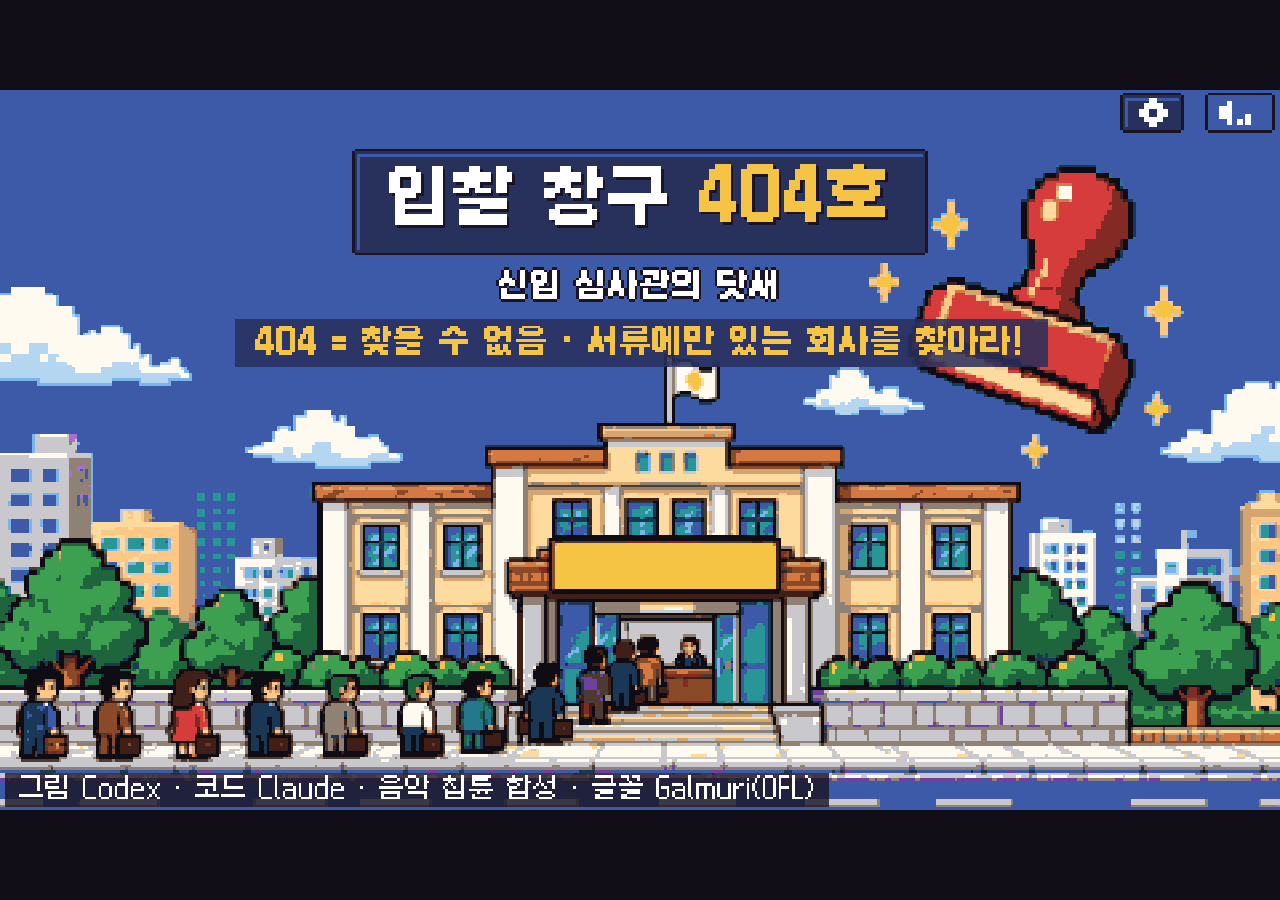
==== index.html @ ec7ae247 "입찰 창구 404호 웹 공개" ====
<!doctype html>
<html lang="ko">
<head>
<meta charset="utf-8">
<meta name="viewport" content="width=device-width,initial-scale=1,maximum-scale=1,user-scalable=no,viewport-fit=cover">
<title>입찰 창구 404호</title>
<link rel="stylesheet" href="assets/fonts.css">
<style>
  html,body{margin:0;height:100%;background:#120e18;overflow:hidden;touch-action:none;-webkit-user-select:none;user-select:none;-webkit-tap-highlight-color:transparent}
  body{display:flex;align-items:center;justify-content:center}
  canvas{display:block;image-rendering:pixelated;image-rendering:crisp-edges;background:#120e18}
  #fontwarm{position:absolute;left:-999px;top:0;font:12px G11}
  /* 세로 진입 안내: 화면을 눕혀 보여 주므로 처음 한 번 '왼쪽으로 눕혀 주세요' */
  #rot{position:fixed;inset:0;z-index:5;display:flex;flex-direction:column;align-items:center;justify-content:center;gap:14px;background:rgba(18,14,24,.93);color:#f6eedc;font:16px G11;text-align:center;padding:0 24px}
  #rot[hidden]{display:none}
  #rot b{font-family:G11B;color:#f6c445}
  #rot .s{font-size:13px;color:#7ab4e8;line-height:1.6;margin:0}
  #rot p{margin:0}
  #rot .ph{width:44px;height:76px;border:4px solid #f6eedc;border-radius:2px;box-shadow:0 0 0 4px #1a1424;position:relative;animation:rotph 2.4s steps(1) infinite}
  #rot .ph:after{content:'';position:absolute;left:14px;bottom:4px;width:8px;height:4px;background:#f6c445}
  @keyframes rotph{0%{transform:rotate(0)}40%{transform:rotate(-45deg)}55%{transform:rotate(-90deg)}100%{transform:rotate(-90deg)}}
  #rot button{font:16px G11B;color:#1a1424;background:#f6c445;border:3px solid #1a1424;box-shadow:0 3px 0 #1a1424;padding:12px 22px;min-height:48px}
</style>
</head>
<body>
<canvas id="c"></canvas>
<div id="rot" hidden><div class="ph"></div><p>휴대폰을 <b>왼쪽으로 눕혀</b> 주세요</p><p class="s">게임 화면이 가로로 누워 있어요.<br>눕히면 글자가 똑바로 보여요.</p><button type="button">안내 닫기 (화면은 가로 그대로)</button></div>
<div id="fontwarm"><span style="font-family:G11">가</span><span style="font-family:G11B">가</span><span style="font-family:G9">가</span></div>
<script src="assets/images.js"></script>
<script src="data.js"></script>
<script src="audio/zzfx.js"></script>
<script src="audio/bgm.js" onerror="0"></script>
<script src="audio/audio.js"></script>
<script src="game.js"></script>
</body>
</html>
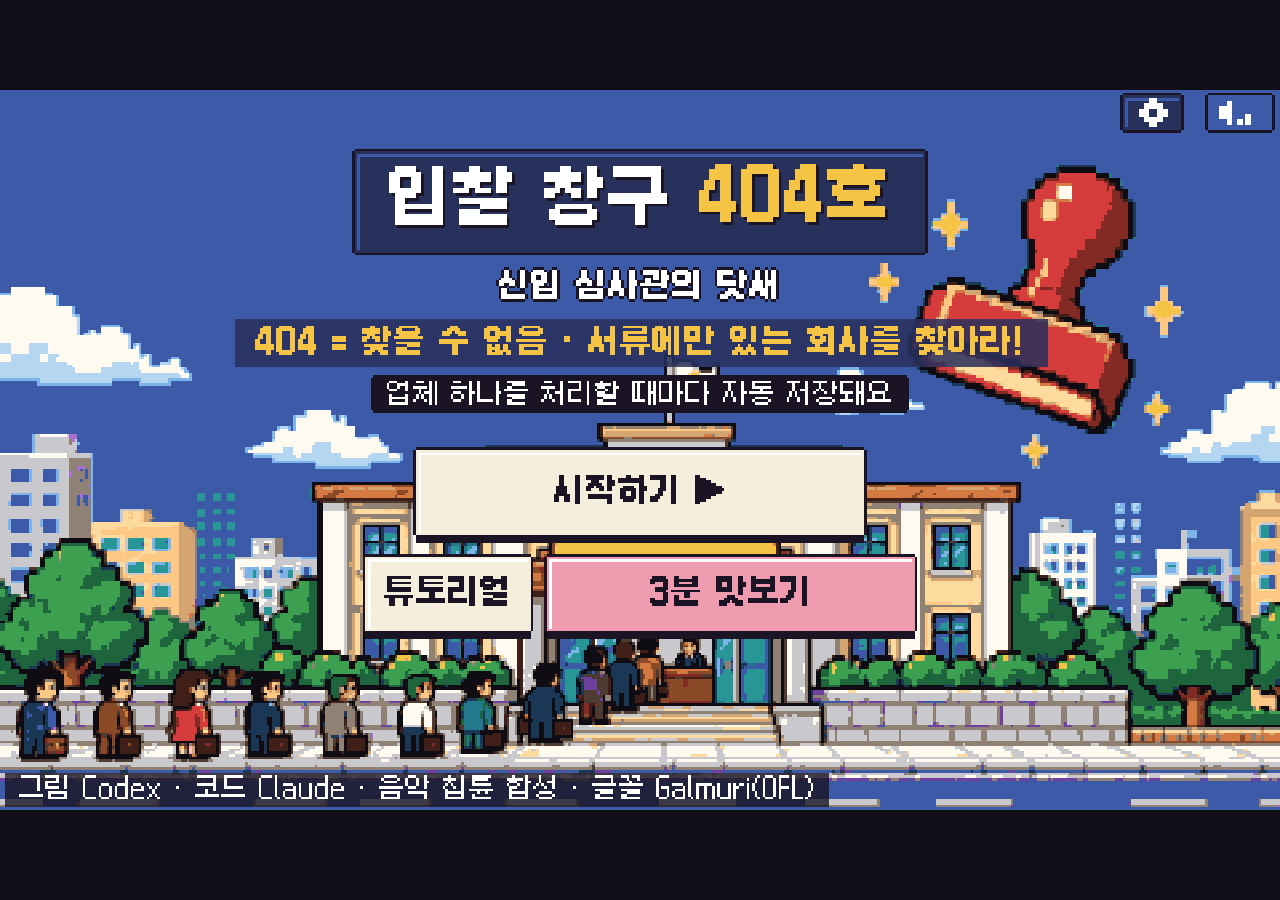
==== commit c65ce329: "fix: 폰에서 다른 앱 갔다 오면 소리가 멈추는 문제" ====
--- a/index.html
+++ b/index.html
@@ -26,11 +26,3351 @@
 <canvas id="c"></canvas>
 <div id="rot" hidden><div class="ph"></div><p>휴대폰을 <b>왼쪽으로 눕혀</b> 주세요</p><p class="s">게임 화면이 가로로 누워 있어요.<br>눕히면 글자가 똑바로 보여요.</p><button type="button">안내 닫기 (화면은 가로 그대로)</button></div>
 <div id="fontwarm"><span style="font-family:G11">가</span><span style="font-family:G11B">가</span><span style="font-family:G9">가</span></div>
-<script src="assets/images.js"></script>
-<script src="data.js"></script>
-<script src="audio/zzfx.js"></script>
-<script src="audio/bgm.js" onerror="0"></script>
-<script src="audio/audio.js"></script>
-<script src="game.js"></script>
+<script>/* assets/images.js */
+window.IMAGES={"ch_auntie_0": "[data-uri]", "ch_auntie_1": "[data-uri]", "ch_auntie_2": "[data-uri]", "ch_boss_0": "[data-uri]", "ch_boss_1": "[data-uri]", "ch_boss_2": "[data-uri]", "ch_builder_0": "[data-uri]", "ch_builder_1": "[data-uri]", "ch_builder_2": "[data-uri]", "ch_chef_0": "[data-uri]", "ch_chef_1": "[data-uri]", "ch_chef_2": "[data-uri]", "ch_clerk_0": "[data-uri]", "ch_clerk_1": "[data-uri]", "ch_clerk_2": "[data-uri]", "ch_farmer_0": "[data-uri]", "ch_farmer_1": "[data-uri]", "ch_farmer_2": "[data-uri]", "ch_grandpa_0": "[data-uri]", "ch_grandpa_1": "[data-uri]", "ch_grandpa_2": "[data-uri]", "ch_granny_0": "[data-uri]", "ch_granny_1": "[data-uri]", "ch_granny_2": "[data-uri]", "ch_hero_0": "[data-uri]", "ch_hero_1": "[data-uri]", "ch_hero_2": "[data-uri]", "ch_slick_0": "[data-uri]", "ch_slick_1": "[data-uri]", "ch_slick_2": "[data-uri]", "ch_slick2_0": "[data-uri]", "ch_slick2_1": "[data-uri]", "ch_slick2_2": "[data-uri]", "ch_slick3_0": "[data-uri]", "ch_slick3_1": "[data-uri]", "ch_slick3_2": "[data-uri]", "ch_startup_0": "[data-uri]", "ch_startup_1": "[data-uri]", "ch_startup_2": "[data-uri]", "ch_twinA_0": "[data-uri]", "ch_twinA_1": "[data-uri]", "ch_twinA_2": "[data-uri]", "ch_twinB_0": "[data-uri]", "ch_twinB_1": "[data-uri]", "ch_twinB_2": "[data-uri]", "ch_youngman_0": "[data-uri]", "ch_youngman_1": "[data-uri]", "ch_youngman_2": "[data-uri]", "bg_wall": "[data-uri]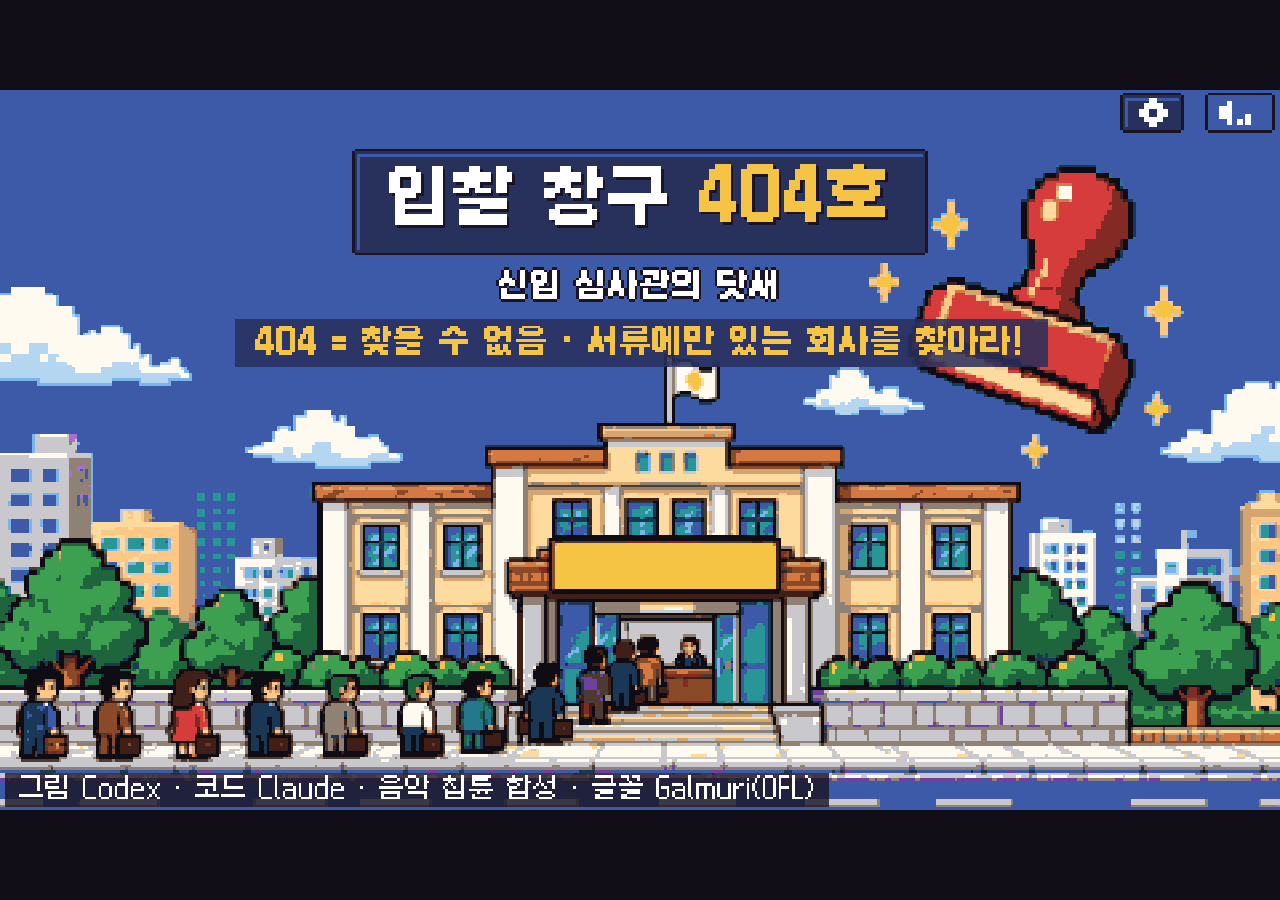
==== commit a9a078a1: "fix: 대화 마지막 넘길 때 쪽수 5/4로 보이던 것" ====
--- a/index.html
+++ b/index.html
@@ -1780,7 +1780,7 @@
   const shown = L.text.slice(0, Math.floor(d.n));
   wrapTyped(L.text, Math.floor(d.n), narr ? w - 30 : w - 92, 0).slice(0, 4).forEach((l, i) => text(l, tx0, y + (narr ? 12 : 22) + i * 15, { c: C.ink }));
   if (d.n >= L.text.length && Math.floor(T / 20) % 2) arrow(x + w - 12, y + h - 12, 'down', C.red);
-  text((d.i + 1) + '/' + d.lines.length, x + w - 10, y + h - 26, { f: 9, c: C.gray, a: 'right' });
+  text((Math.min(d.i, d.lines.length - 1) + 1) + '/' + d.lines.length, x + w - 10, y + h - 26, { f: 9, c: C.gray, a: 'right' });
   if (d.o.skip) button(x + w - 84, y - 24, 78, 20, '건너뛰기 ▶', () => { d.i = d.lines.length; d.onDone && d.onDone(); }, { f: 9, c: C.cream, padT: 10 });
 }
 
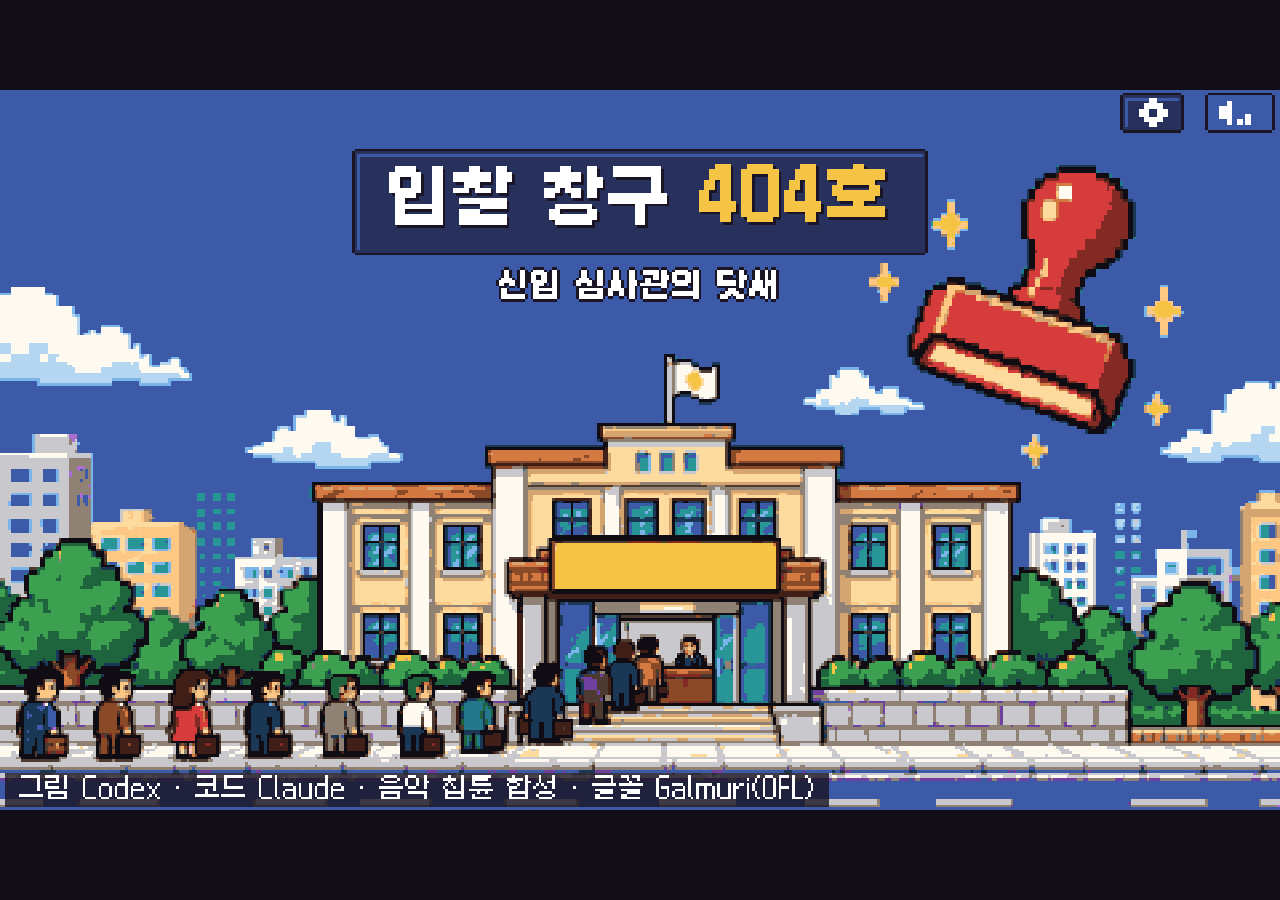
==== commit 6548d9c7: "feat: 익명 접속 통계(GA4) 추가" ====
--- a/index.html
+++ b/index.html
@@ -26,6 +26,65 @@
 <canvas id="c"></canvas>
 <div id="rot" hidden><div class="ph"></div><p>휴대폰을 <b>왼쪽으로 눕혀</b> 주세요</p><p class="s">게임 화면이 가로로 누워 있어요.<br>눕히면 글자가 똑바로 보여요.</p><button type="button">안내 닫기 (화면은 가로 그대로)</button></div>
 <div id="fontwarm"><span style="font-family:G11">가</span><span style="font-family:G11B">가</span><span style="font-family:G9">가</span></div>
+<script>/* analytics.js */
+// 익명 접속 통계(GA4). 웹 주소는 gtag, 압축 파일(file://)은 gtag가 전송을 막아서 같은 공개 수집 주소(/g/collect)로 직접 보낸다.
+// 쿠키 대신 localStorage 익명 번호를 쓰고, 비밀키는 없다. 인터넷이 없거나 막혀 있어도 게임은 그대로 돈다(모든 호출을 try로 감싼다).
+(() => {
+  const MID = 'G-968D1S9241', HOME = 'https://kangraemin.github.io/bid-window-404/';
+  const src = location.protocol === 'file:' ? 'zip' : /github\.io$/.test(location.hostname) ? 'web' : 'other';
+  const DL = HOME + '?src=' + src, DT = '입찰 창구 404호 (' + src + ')';
+  const ls = (k, v) => { try { if (v === undefined) return localStorage.getItem(k); localStorage.setItem(k, v); } catch (e) {} return null; };
+  let cid = ls('ppg404_cid'), first = false;
+  if (!cid) { cid = Math.floor(Math.random() * 2147483647) + '.' + Math.floor(Date.now() / 1000); ls('ppg404_cid', cid); first = true; }
+
+  let play = 0, last = Date.now();
+  function tick() { const now = Date.now(); if (!document.hidden) play += Math.min(now - last, 5000); last = now; }
+  let send;
+
+  if (src !== 'zip') {
+    window.dataLayer = window.dataLayer || [];
+    const gtag = function () { window.dataLayer.push(arguments); };
+    try {
+      gtag('js', new Date());
+      gtag('config', MID, {
+        send_page_view: false, client_storage: 'none', client_id: cid, page_location: DL, page_title: DT,
+        allow_google_signals: false, allow_ad_personalization_signals: false,
+      });
+      const s = document.createElement('script');
+      s.async = true; s.src = 'https://www.googletagmanager.com/gtag/js?id=' + MID; s.onerror = () => {};
+      document.head.appendChild(s);
+    } catch (e) {}
+    send = (name, p) => gtag('event', name, p);
+  } else {
+    // gtag와 같은 형식(v=2)으로 직접 보낸다
+    const sct = (+ls('ppg404_sct') || 0) + 1; ls('ppg404_sct', String(sct));
+    const sid = String(Math.floor(Date.now() / 1000)), pl = Math.floor(Math.random() * 1e9);
+    let seq = 0, lastPlay = 0;
+    send = (name, p) => {
+      const q = new URLSearchParams({
+        v: '2', tid: MID, cid, sid, sct: String(sct), seg: play >= 10000 ? '1' : '0', _p: String(pl), _s: String(++seq), npa: '1',
+        ul: (navigator.language || 'ko').toLowerCase(), sr: screen.width + 'x' + screen.height, dl: DL, dt: DT, en: name,
+      });
+      if (seq === 1) { q.set('_ss', '1'); q.set('_nsi', '1'); if (first) q.set('_fv', '1'); }
+      const et = Math.max(1, play - lastPlay); lastPlay = play; if (seq > 1) q.set('_et', String(et));
+      Object.keys(p || {}).forEach(k => { const v = p[k]; if (v == null) return; q.set((typeof v === 'number' ? 'epn.' : 'ep.') + k, String(v)); });
+      const url = 'https://www.google-analytics.com/g/collect?' + q.toString();
+      try { if (navigator.sendBeacon && navigator.sendBeacon(url)) return; } catch (e) {}
+      try { fetch(url, { method: 'POST', mode: 'no-cors', keepalive: true }).catch(() => {}); } catch (e) {}
+    };
+  }
+
+  window.__ga = (name, params) => {
+    try { tick(); send(name, Object.assign({ src, play_sec: Math.round(play / 1000) }, params || {})); } catch (e) {}
+  };
+  window.__ga('page_view');
+  window.__ga('game_open');
+  setInterval(tick, 1000);
+  let sent = 0;
+  setInterval(() => { tick(); const s = Math.floor(play / 30000); if (s > sent) { sent = s; window.__ga('heartbeat'); } }, 2000);
+})();
+
+</script>
 <script>/* assets/images.js */
 window.IMAGES={"ch_auntie_0": "[data-uri]", "ch_auntie_1": "[data-uri]", "ch_auntie_2": "[data-uri]", "ch_boss_0": "[data-uri]", "ch_boss_1": "[data-uri]", "ch_boss_2": "[data-uri]", "ch_builder_0": "[data-uri]", "ch_builder_1": "[data-uri]", "ch_builder_2": "[data-uri]", "ch_chef_0": "[data-uri]", "ch_chef_1": "[data-uri]", "ch_chef_2": "[data-uri]", "ch_clerk_0": "[data-uri]", "ch_clerk_1": "[data-uri]", "ch_clerk_2": "[data-uri]", "ch_farmer_0": "[data-uri]", "ch_farmer_1": "[data-uri]", "ch_farmer_2": "[data-uri]", "ch_grandpa_0": "[data-uri]", "ch_grandpa_1": "[data-uri]", "ch_grandpa_2": "[data-uri]", "ch_granny_0": "[data-uri]", "ch_granny_1": "[data-uri]", "ch_granny_2": "[data-uri]", "ch_hero_0": "[data-uri]", "ch_hero_1": "[data-uri]", "ch_hero_2": "[data-uri]", "ch_slick_0": "[data-uri]", "ch_slick_1": "[data-uri]", "ch_slick_2": "[data-uri]", "ch_slick2_0": "[data-uri]", "ch_slick2_1": "[data-uri]", "ch_slick2_2": "[data-uri]", "ch_slick3_0": "[data-uri]", "ch_slick3_1": "[data-uri]", "ch_slick3_2": "[data-uri]", "ch_startup_0": "[data-uri]", "ch_startup_1": "[data-uri]", "ch_startup_2": "[data-uri]", "ch_twinA_0": "[data-uri]", "ch_twinA_1": "[data-uri]", "ch_twinA_2": "[data-uri]", "ch_twinB_0": "[data-uri]", "ch_twinB_1": "[data-uri]", "ch_twinB_2": "[data-uri]", "ch_youngman_0": "[data-uri]", "ch_youngman_1": "[data-uri]", "ch_youngman_2": "[data-uri]", "bg_wall": "[data-uri]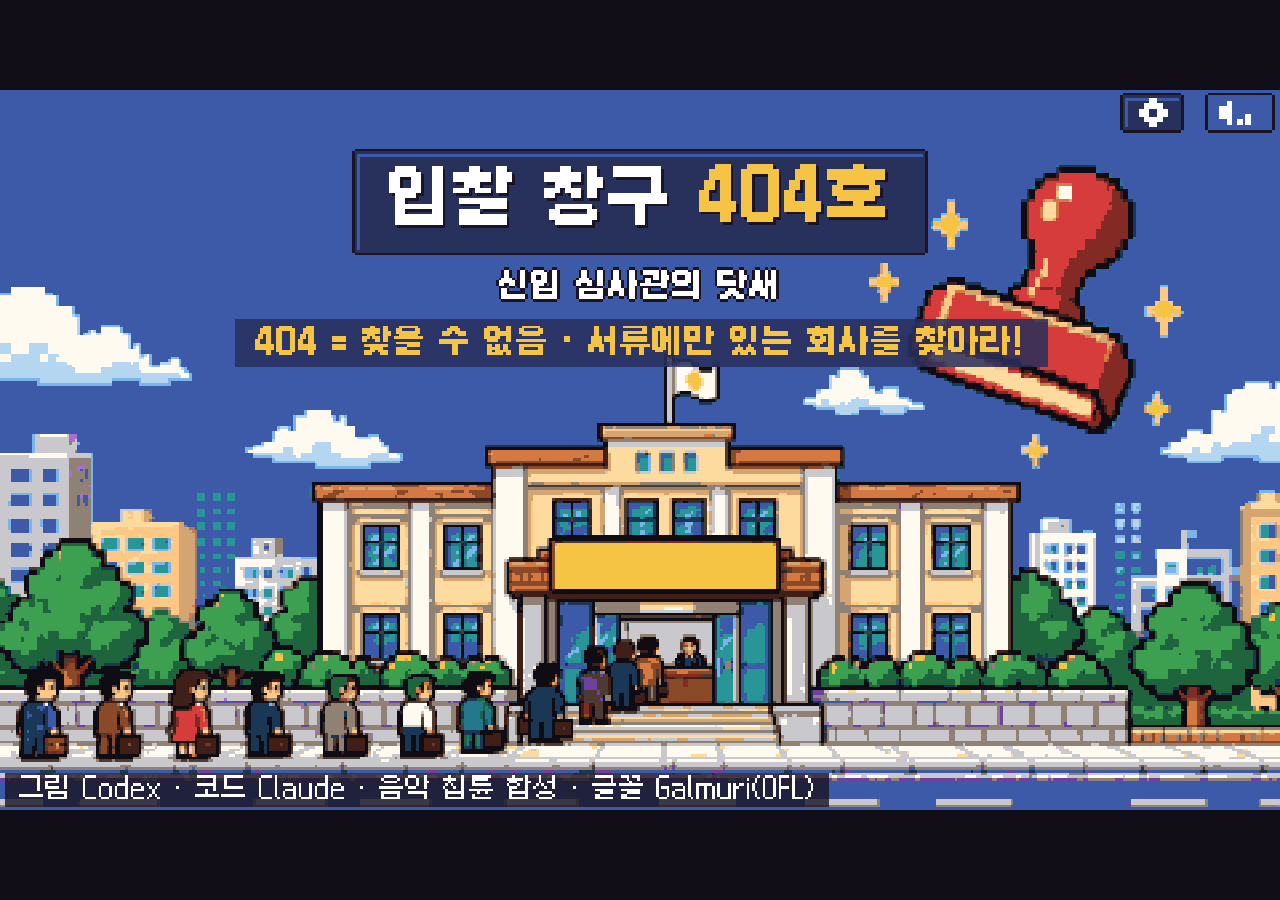
==== commit 2e2859ca: "fix: 번역 팝업 끄기(notranslate)" ====
--- a/index.html
+++ b/index.html
@@ -1,7 +1,8 @@
 <!doctype html>
-<html lang="ko">
+<html lang="ko" translate="no">
 <head>
 <meta charset="utf-8">
+<meta name="google" content="notranslate">
 <meta name="viewport" content="width=device-width,initial-scale=1,maximum-scale=1,user-scalable=no,viewport-fit=cover">
 <title>입찰 창구 404호</title>
 <link rel="stylesheet" href="assets/fonts.css">
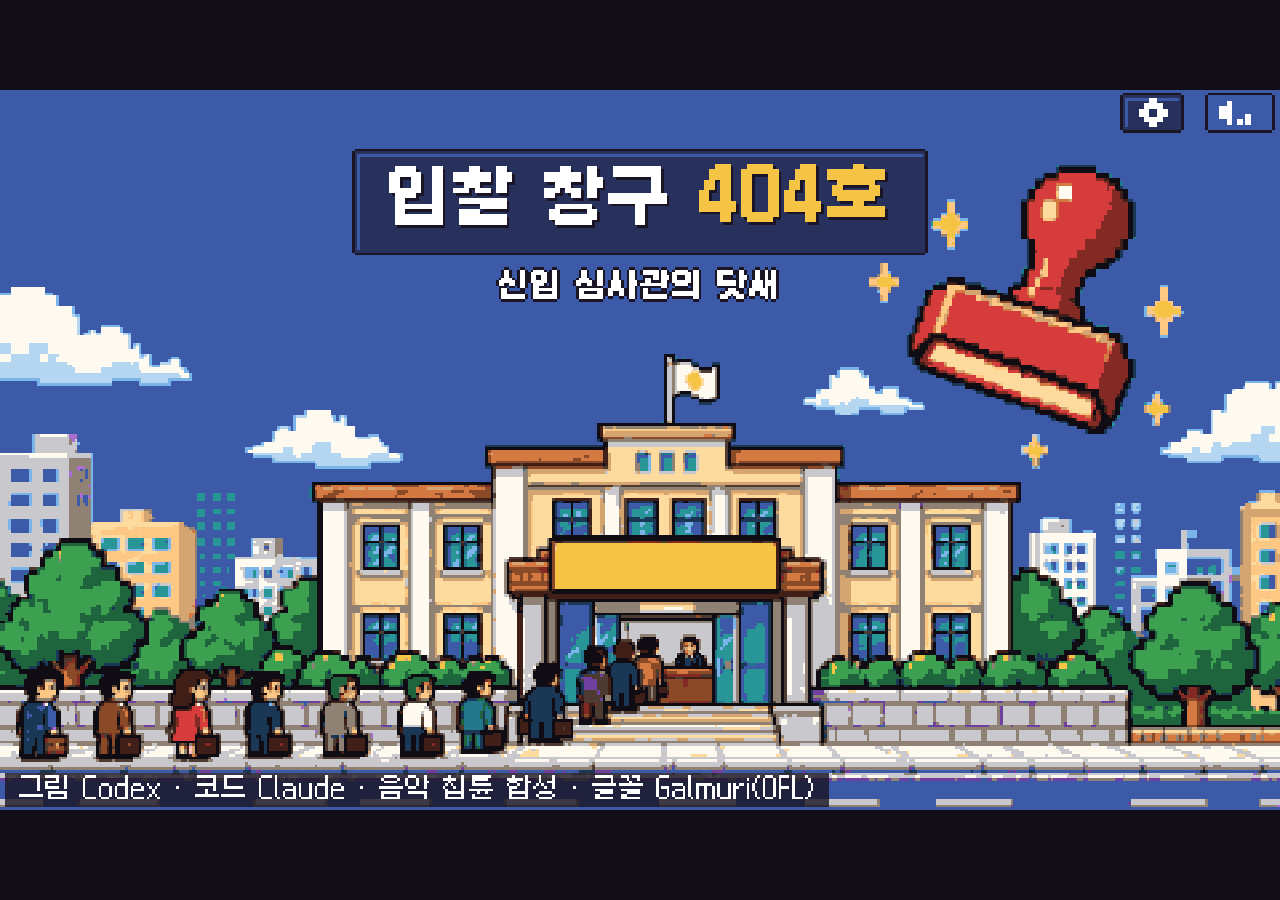
==== commit b6a10669: "fix: add game search metadata and sitemap" ====
--- a/index.html
+++ b/index.html
@@ -4,7 +4,16 @@
 <meta charset="utf-8">
 <meta name="google" content="notranslate">
 <meta name="viewport" content="width=device-width,initial-scale=1,maximum-scale=1,user-scalable=no,viewport-fit=cover">
-<title>입찰 창구 404호</title>
+<title>입찰 창구 404호 | 공공조달 서류 심사 웹게임</title>
+<meta name="description" content="입찰 창구 404호는 업체 서류와 규정집을 대조하며 공정한 입찰을 판단하는 브라우저 게임입니다. 공공조달의 입찰 자격과 담합 징후를 게임 속 사례로 살펴보세요.">
+<link rel="canonical" href="https://kangraemin.github.io/bid-window-404/">
+<meta property="og:type" content="website">
+<meta property="og:title" content="입찰 창구 404호 | 공공조달 서류 심사 웹게임">
+<meta property="og:description" content="입찰 창구 404호는 업체 서류와 규정집을 대조하며 공정한 입찰을 판단하는 브라우저 게임입니다. 공공조달의 입찰 자격과 담합 징후를 게임 속 사례로 살펴보세요.">
+<meta property="og:url" content="https://kangraemin.github.io/bid-window-404/">
+<meta property="og:locale" content="ko_KR">
+<meta name="twitter:card" content="summary">
+<script type="application/ld+json">{"@context": "https://schema.org", "@type": "VideoGame", "name": "입찰 창구 404호", "url": "https://kangraemin.github.io/bid-window-404/", "description": "입찰 창구 404호는 업체 서류와 규정집을 대조하며 공정한 입찰을 판단하는 브라우저 게임입니다. 공공조달의 입찰 자격과 담합 징후를 게임 속 사례로 살펴보세요.", "inLanguage": "ko", "gamePlatform": "Web browser"}</script>
 <link rel="stylesheet" href="assets/fonts.css">
 <style>
   html,body{margin:0;height:100%;background:#120e18;overflow:hidden;touch-action:none;-webkit-user-select:none;user-select:none;-webkit-tap-highlight-color:transparent}
@@ -24,11 +33,11 @@
 </style>
 </head>
 <body>
-<canvas id="c"></canvas>
+<canvas id="c" aria-label="입찰 창구 404호 게임 화면"><h1>입찰 창구 404호</h1><p>입찰 창구 404호는 업체 서류와 규정집을 대조하며 공정한 입찰을 판단하는 브라우저 게임입니다. 공공조달의 입찰 자격과 담합 징후를 게임 속 사례로 살펴보세요.</p><p>게임을 실행하려면 자바스크립트와 Canvas를 지원하는 브라우저가 필요합니다.</p></canvas>
 <div id="rot" hidden><div class="ph"></div><p>휴대폰을 <b>왼쪽으로 눕혀</b> 주세요</p><p class="s">게임 화면이 가로로 누워 있어요.<br>눕히면 글자가 똑바로 보여요.</p><button type="button">안내 닫기 (화면은 가로 그대로)</button></div>
 <div id="fontwarm"><span style="font-family:G11">가</span><span style="font-family:G11B">가</span><span style="font-family:G9">가</span></div>
 <script>/* analytics.js */
-// 익명 접속 통계(GA4). 웹 주소는 gtag, 압축 파일(file://)은 gtag가 전송을 막아서 같은 공개 수집 주소(/g/collect)로 직접 보낸다.
+// 익명 접속 통계(GA4). 웹 주소·압축 파일(file://) 모두 공개 수집 주소(/g/collect)로 직접 보낸다(외부 스크립트 없음).
 // 쿠키 대신 localStorage 익명 번호를 쓰고, 비밀키는 없다. 인터넷이 없거나 막혀 있어도 게임은 그대로 돈다(모든 호출을 try로 감싼다).
 (() => {
   const MID = 'G-968D1S9241', HOME = 'https://kangraemin.github.io/bid-window-404/';
@@ -40,40 +49,23 @@
 
   let play = 0, last = Date.now();
   function tick() { const now = Date.now(); if (!document.hidden) play += Math.min(now - last, 5000); last = now; }
-  let send;
-
-  if (src !== 'zip') {
-    window.dataLayer = window.dataLayer || [];
-    const gtag = function () { window.dataLayer.push(arguments); };
-    try {
-      gtag('js', new Date());
-      gtag('config', MID, {
-        send_page_view: false, client_storage: 'none', client_id: cid, page_location: DL, page_title: DT,
-        allow_google_signals: false, allow_ad_personalization_signals: false,
-      });
-      const s = document.createElement('script');
-      s.async = true; s.src = 'https://www.googletagmanager.com/gtag/js?id=' + MID; s.onerror = () => {};
-      document.head.appendChild(s);
-    } catch (e) {}
-    send = (name, p) => gtag('event', name, p);
-  } else {
-    // gtag와 같은 형식(v=2)으로 직접 보낸다
-    const sct = (+ls('ppg404_sct') || 0) + 1; ls('ppg404_sct', String(sct));
-    const sid = String(Math.floor(Date.now() / 1000)), pl = Math.floor(Math.random() * 1e9);
-    let seq = 0, lastPlay = 0;
-    send = (name, p) => {
-      const q = new URLSearchParams({
-        v: '2', tid: MID, cid, sid, sct: String(sct), seg: play >= 10000 ? '1' : '0', _p: String(pl), _s: String(++seq), npa: '1',
-        ul: (navigator.language || 'ko').toLowerCase(), sr: screen.width + 'x' + screen.height, dl: DL, dt: DT, en: name,
-      });
-      if (seq === 1) { q.set('_ss', '1'); q.set('_nsi', '1'); if (first) q.set('_fv', '1'); }
-      const et = Math.max(1, play - lastPlay); lastPlay = play; if (seq > 1) q.set('_et', String(et));
-      Object.keys(p || {}).forEach(k => { const v = p[k]; if (v == null) return; q.set((typeof v === 'number' ? 'epn.' : 'ep.') + k, String(v)); });
-      const url = 'https://www.google-analytics.com/g/collect?' + q.toString();
-      try { if (navigator.sendBeacon && navigator.sendBeacon(url)) return; } catch (e) {}
-      try { fetch(url, { method: 'POST', mode: 'no-cors', keepalive: true }).catch(() => {}); } catch (e) {}
-    };
-  }
+  // gtag는 file://에서 전송을 막고 github.io에서는 쿠키 경고(Firefox)를 남겨서, 두 경로 모두 gtag와 같은 형식(v=2)으로 직접 보낸다
+  const sct = (+ls('ppg404_sct') || 0) + 1; ls('ppg404_sct', String(sct));
+  const sid = String(Math.floor(Date.now() / 1000)), pl = Math.floor(Math.random() * 1e9);
+  let seq = 0, lastPlay = 0;
+  const send = (name, p) => {
+    if (navigator.onLine === false) return; // 인터넷이 없으면 보내지 않는다(Safari 콘솔 경고 방지)
+    const q = new URLSearchParams({
+      v: '2', tid: MID, cid, sid, sct: String(sct), seg: play >= 10000 ? '1' : '0', _p: String(pl), _s: String(++seq), npa: '1',
+      ul: (navigator.language || 'ko').toLowerCase(), sr: screen.width + 'x' + screen.height, dl: DL, dt: DT, en: name,
+    });
+    if (seq === 1) { q.set('_ss', '1'); q.set('_nsi', '1'); if (first) q.set('_fv', '1'); }
+    const et = Math.max(1, play - lastPlay); lastPlay = play; if (seq > 1) q.set('_et', String(et));
+    Object.keys(p || {}).forEach(k => { const v = p[k]; if (v == null) return; q.set((typeof v === 'number' ? 'epn.' : 'ep.') + k, String(v)); });
+    const url = 'https://www.google-analytics.com/g/collect?' + q.toString();
+    try { if (navigator.sendBeacon && navigator.sendBeacon(url)) return; } catch (e) {}
+    try { fetch(url, { method: 'POST', mode: 'no-cors', keepalive: true }).catch(() => {}); } catch (e) {}
+  };
 
   window.__ga = (name, params) => {
     try { tick(); send(name, Object.assign({ src, play_sec: Math.round(play / 1000) }, params || {})); } catch (e) {}
